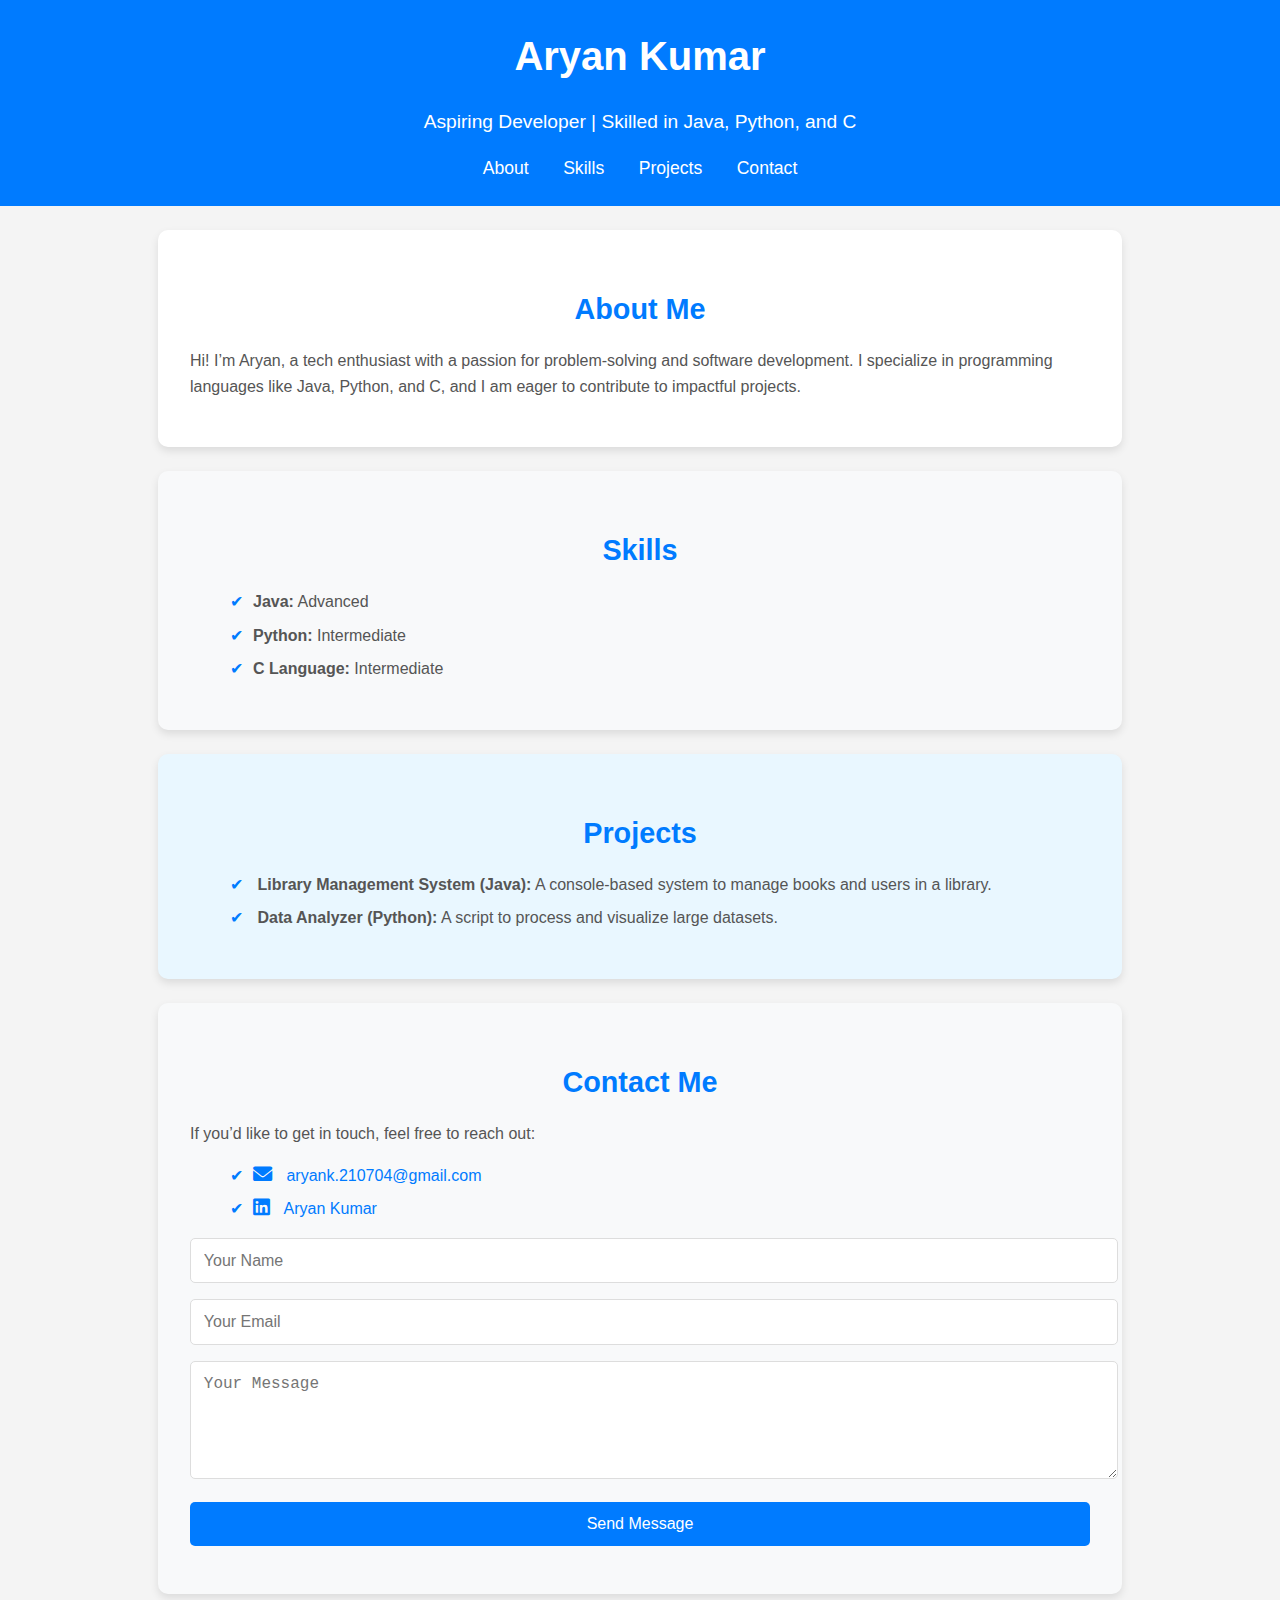
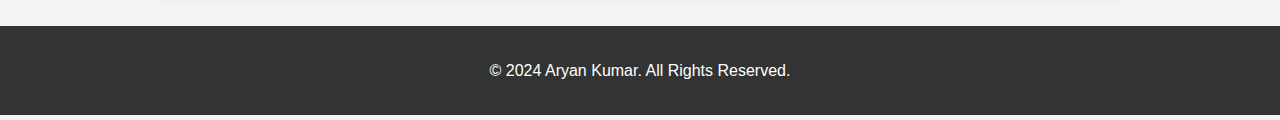
==== index.html @ 48f54dad "Add files via upload" ====
<!DOCTYPE html>
<html lang="en">
<head>
    <meta charset="UTF-8">
    <meta name="viewport" content="width=device-width, initial-scale=1.0">
    <title>Aryan Kumar - Portfolio</title>
    <link rel="stylesheet" href="https://cdnjs.cloudflare.com/ajax/libs/font-awesome/6.0.0-beta3/css/all.min.css">
    <style>
        /* Basic Reset */
        body {
            font-family: 'Arial', sans-serif;
            margin: 0;
            padding: 0;
            box-sizing: border-box;
        }

        /* Global Colors */
        :root {
            --primary-color: #007BFF;
            --secondary-color: #333;
            --background-color: #f4f4f4;
            --text-color: #555;
            --light-color: #f8f9fa;
        }

        body {
            background-color: var(--background-color);
            color: var(--text-color);
            line-height: 1.6;
        }

        header {
            background: var(--primary-color);
            color: white;
            padding: 1.5rem 0;
            text-align: center;
        }

        header h1 {
            font-size: 2.5rem;
            margin: 0;
        }

        header p {
            font-size: 1.2rem;
        }

        nav {
            margin-top: 1rem;
        }

        nav a {
            color: white;
            text-decoration: none;
            margin: 0 15px;
            font-size: 1.1rem;
            transition: color 0.3s ease;
        }

        nav a:hover {
            color: var(--light-color);
        }

        section {
            padding: 2rem;
            margin: 1.5rem auto;
            max-width: 900px;
            background: white;
            border-radius: 10px;
            box-shadow: 0 4px 8px rgba(0, 0, 0, 0.1);
        }

        h2 {
            color: var(--primary-color);
            margin-bottom: 1rem;
            text-align: center;
            font-size: 1.8rem;
        }

        p, ul {
            font-size: 1rem;
            margin-bottom: 1rem;
        }

        ul li {
            margin: 0.5rem 0;
            list-style: none;
        }

        ul li::before {
            content: "✔";
            color: var(--primary-color);
            margin-right: 10px;
        }

        a {
            color: var(--primary-color);
            text-decoration: none;
        }

        a:hover {
            text-decoration: underline;
        }

        /* Contact Section */
        .contact-form input,
        .contact-form textarea,
        .contact-form button {
            width: 100%;
            margin-bottom: 1rem;
            padding: 0.8rem;
            border: 1px solid #ddd;
            border-radius: 5px;
            font-size: 1rem;
        }

        .contact-form button {
            background: var(--primary-color);
            color: white;
            border: none;
            cursor: pointer;
            font-size: 1rem;
        }

        .contact-form button:hover {
            background: #0056b3;
        }

        footer {
            text-align: center;
            padding: 1rem;
            background: var(--secondary-color);
            color: white;
            margin-top: 2rem;
        }

        /* Section Highlights */
        #skills {
            background: var(--light-color);
        }

        #projects {
            background: #e9f7ff;
        }

        #contact {
            background: var(--light-color);
        }

        .icon {
            font-size: 1.2rem;
            margin-right: 10px;
            color: var(--primary-color);
        }
    </style>
</head>
<body>
    <header>
        <h1>Aryan Kumar</h1>
        <p>Aspiring Developer | Skilled in Java, Python, and C</p>
        <nav>
            <a href="#about">About</a>
            <a href="#skills">Skills</a>
            <a href="#projects">Projects</a>
            <a href="#contact">Contact</a>
        </nav>
    </header>

    <section id="about">
        <h2>About Me</h2>
        <p>
            Hi! I’m Aryan, a tech enthusiast with a passion for problem-solving and software development.
            I specialize in programming languages like Java, Python, and C, and I am eager to contribute to impactful projects.
        </p>
    </section>

    <section id="skills">
        <h2>Skills</h2>
        <ul>
            <li><strong>Java:</strong> Advanced</li>
            <li><strong>Python:</strong> Intermediate</li>
            <li><strong>C Language:</strong> Intermediate</li>
        </ul>
    </section>

    <section id="projects">
        <h2>Projects</h2>
        <ul>
            <li>
                <strong>Library Management System (Java):</strong> A console-based system to manage books and users in a library.
            </li>
            <li>
                <strong>Data Analyzer (Python):</strong> A script to process and visualize large datasets.
            </li>
        </ul>
    </section>

    <section id="contact">
        <h2>Contact Me</h2>
        <p>If you’d like to get in touch, feel free to reach out:</p>
        <ul>
            <li><i class="fas fa-envelope icon"></i> <a href="mailto:aryank.210704@gmail.com">aryank.210704@gmail.com</a></li>
            <li><i class="fab fa-linkedin icon"></i> <a href="https://www.linkedin.com/in/aryan-kumar-088a11299" target="_blank">Aryan Kumar</a></li>
        </ul>
        <form action="https://formspree.io/f/YOUR_FORM_ID" method="POST" class="contact-form">
            <input type="text" name="name" placeholder="Your Name" required>
            <input type="email" name="email" placeholder="Your Email" required>
            <textarea name="message" placeholder="Your Message" rows="5" required></textarea>
            <button type="submit">Send Message</button>
        </form>
    </section>

    <footer>
        <p>&copy; 2024 Aryan Kumar. All Rights Reserved.</p>
    </footer>
</body>
</html>
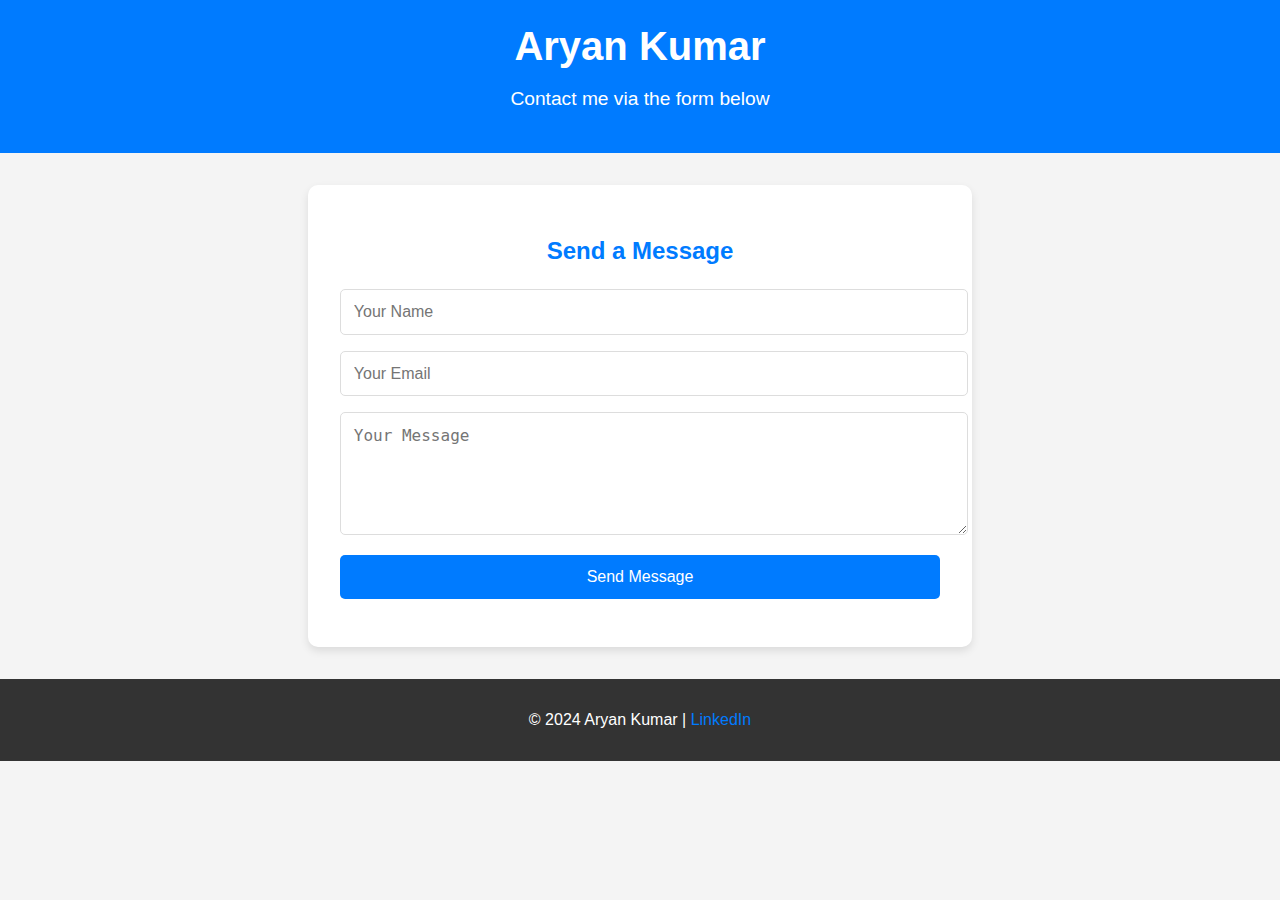
==== commit 6f7f3552: "Update index.html" ====
--- a/index.html
+++ b/index.html
@@ -3,109 +3,52 @@
 <head>
     <meta charset="UTF-8">
     <meta name="viewport" content="width=device-width, initial-scale=1.0">
-    <title>Aryan Kumar - Portfolio</title>
+    <title>Contact Aryan Kumar</title>
     <link rel="stylesheet" href="https://cdnjs.cloudflare.com/ajax/libs/font-awesome/6.0.0-beta3/css/all.min.css">
     <style>
-        /* Basic Reset */
+        /* Basic Styling */
         body {
             font-family: 'Arial', sans-serif;
             margin: 0;
             padding: 0;
-            box-sizing: border-box;
-        }
-
-        /* Global Colors */
-        :root {
-            --primary-color: #007BFF;
-            --secondary-color: #333;
-            --background-color: #f4f4f4;
-            --text-color: #555;
-            --light-color: #f8f9fa;
-        }
-
-        body {
-            background-color: var(--background-color);
-            color: var(--text-color);
-            line-height: 1.6;
+            background-color: #f4f4f4;
+            color: #333;
         }
 
         header {
-            background: var(--primary-color);
+            background-color: #007BFF;
             color: white;
+            text-align: center;
             padding: 1.5rem 0;
-            text-align: center;
         }
 
         header h1 {
+            margin: 0;
             font-size: 2.5rem;
-            margin: 0;
         }
 
         header p {
             font-size: 1.2rem;
         }
 
-        nav {
-            margin-top: 1rem;
-        }
-
-        nav a {
-            color: white;
-            text-decoration: none;
-            margin: 0 15px;
-            font-size: 1.1rem;
-            transition: color 0.3s ease;
-        }
-
-        nav a:hover {
-            color: var(--light-color);
-        }
-
-        section {
+        main {
+            max-width: 600px;
+            margin: 2rem auto;
+            background: white;
             padding: 2rem;
-            margin: 1.5rem auto;
-            max-width: 900px;
-            background: white;
             border-radius: 10px;
             box-shadow: 0 4px 8px rgba(0, 0, 0, 0.1);
         }
 
         h2 {
-            color: var(--primary-color);
-            margin-bottom: 1rem;
+            color: #007BFF;
             text-align: center;
-            font-size: 1.8rem;
+            margin-bottom: 1.5rem;
         }
 
-        p, ul {
-            font-size: 1rem;
-            margin-bottom: 1rem;
-        }
-
-        ul li {
-            margin: 0.5rem 0;
-            list-style: none;
-        }
-
-        ul li::before {
-            content: "✔";
-            color: var(--primary-color);
-            margin-right: 10px;
-        }
-
-        a {
-            color: var(--primary-color);
-            text-decoration: none;
-        }
-
-        a:hover {
-            text-decoration: underline;
-        }
-
-        /* Contact Section */
-        .contact-form input,
-        .contact-form textarea,
-        .contact-form button {
+        form input,
+        form textarea,
+        form button {
             width: 100%;
             margin-bottom: 1rem;
             padding: 0.8rem;
@@ -114,104 +57,64 @@
             font-size: 1rem;
         }
 
-        .contact-form button {
-            background: var(--primary-color);
+        form button {
+            background-color: #007BFF;
             color: white;
             border: none;
             cursor: pointer;
-            font-size: 1rem;
         }
 
-        .contact-form button:hover {
-            background: #0056b3;
+        form button:hover {
+            background-color: #0056b3;
         }
 
         footer {
             text-align: center;
             padding: 1rem;
-            background: var(--secondary-color);
+            background-color: #333;
             color: white;
             margin-top: 2rem;
         }
 
-        /* Section Highlights */
-        #skills {
-            background: var(--light-color);
+        a {
+            color: #007BFF;
+            text-decoration: none;
         }
 
-        #projects {
-            background: #e9f7ff;
-        }
-
-        #contact {
-            background: var(--light-color);
-        }
-
-        .icon {
-            font-size: 1.2rem;
-            margin-right: 10px;
-            color: var(--primary-color);
+        a:hover {
+            text-decoration: underline;
         }
     </style>
 </head>
 <body>
     <header>
         <h1>Aryan Kumar</h1>
-        <p>Aspiring Developer | Skilled in Java, Python, and C</p>
-        <nav>
-            <a href="#about">About</a>
-            <a href="#skills">Skills</a>
-            <a href="#projects">Projects</a>
-            <a href="#contact">Contact</a>
-        </nav>
+        <p>Contact me via the form below</p>
     </header>
+    <main>
+        <h2>Send a Message</h2>
+        <form action="https://formsubmit.co/aryank.210704@gmail.com" method="POST">
+            <!-- Name Field -->
+            <input type="text" name="name" placeholder="Your Name" required>
 
-    <section id="about">
-        <h2>About Me</h2>
-        <p>
-            Hi! I’m Aryan, a tech enthusiast with a passion for problem-solving and software development.
-            I specialize in programming languages like Java, Python, and C, and I am eager to contribute to impactful projects.
-        </p>
-    </section>
+            <!-- Email Field -->
+            <input type="email" name="email" placeholder="Your Email" required>
 
-    <section id="skills">
-        <h2>Skills</h2>
-        <ul>
-            <li><strong>Java:</strong> Advanced</li>
-            <li><strong>Python:</strong> Intermediate</li>
-            <li><strong>C Language:</strong> Intermediate</li>
-        </ul>
-    </section>
+            <!-- Message Field -->
+            <textarea name="message" rows="5" placeholder="Your Message" required></textarea>
 
-    <section id="projects">
-        <h2>Projects</h2>
-        <ul>
-            <li>
-                <strong>Library Management System (Java):</strong> A console-based system to manage books and users in a library.
-            </li>
-            <li>
-                <strong>Data Analyzer (Python):</strong> A script to process and visualize large datasets.
-            </li>
-        </ul>
-    </section>
+            <!-- Submit Button -->
+            <button type="submit">Send Message</button>
 
-    <section id="contact">
-        <h2>Contact Me</h2>
-        <p>If you’d like to get in touch, feel free to reach out:</p>
-        <ul>
-            <li><i class="fas fa-envelope icon"></i> <a href="mailto:aryank.210704@gmail.com">aryank.210704@gmail.com</a></li>
-            <li><i class="fab fa-linkedin icon"></i> <a href="https://www.linkedin.com/in/aryan-kumar-088a11299" target="_blank">Aryan Kumar</a></li>
-        </ul>
-        <form action="https://formspree.io/f/YOUR_FORM_ID" method="POST" class="contact-form">
-            <input type="text" name="name" placeholder="Your Name" required>
-            <input type="email" name="email" placeholder="Your Email" required>
-            <textarea name="message" placeholder="Your Message" rows="5" required></textarea>
-            <button type="submit">Send Message</button>
+            <!-- Anti-Bot Hidden Input -->
+            <input type="hidden" name="_captcha" value="false">
+
+            <!-- Redirect to Thank You Page -->
+            <input type="hidden" name="_next" value="https://yourwebsite.github.io/thank-you.html">
         </form>
-    </section>
-
+    </main>
     <footer>
-        <p>&copy; 2024 Aryan Kumar. All Rights Reserved.</p>
+        <p>&copy; 2024 Aryan Kumar | <a href="https://www.linkedin.com/in/aryan-kumar-088a11299" target="_blank">LinkedIn</a></p>
     </footer>
 </body>
 </html>
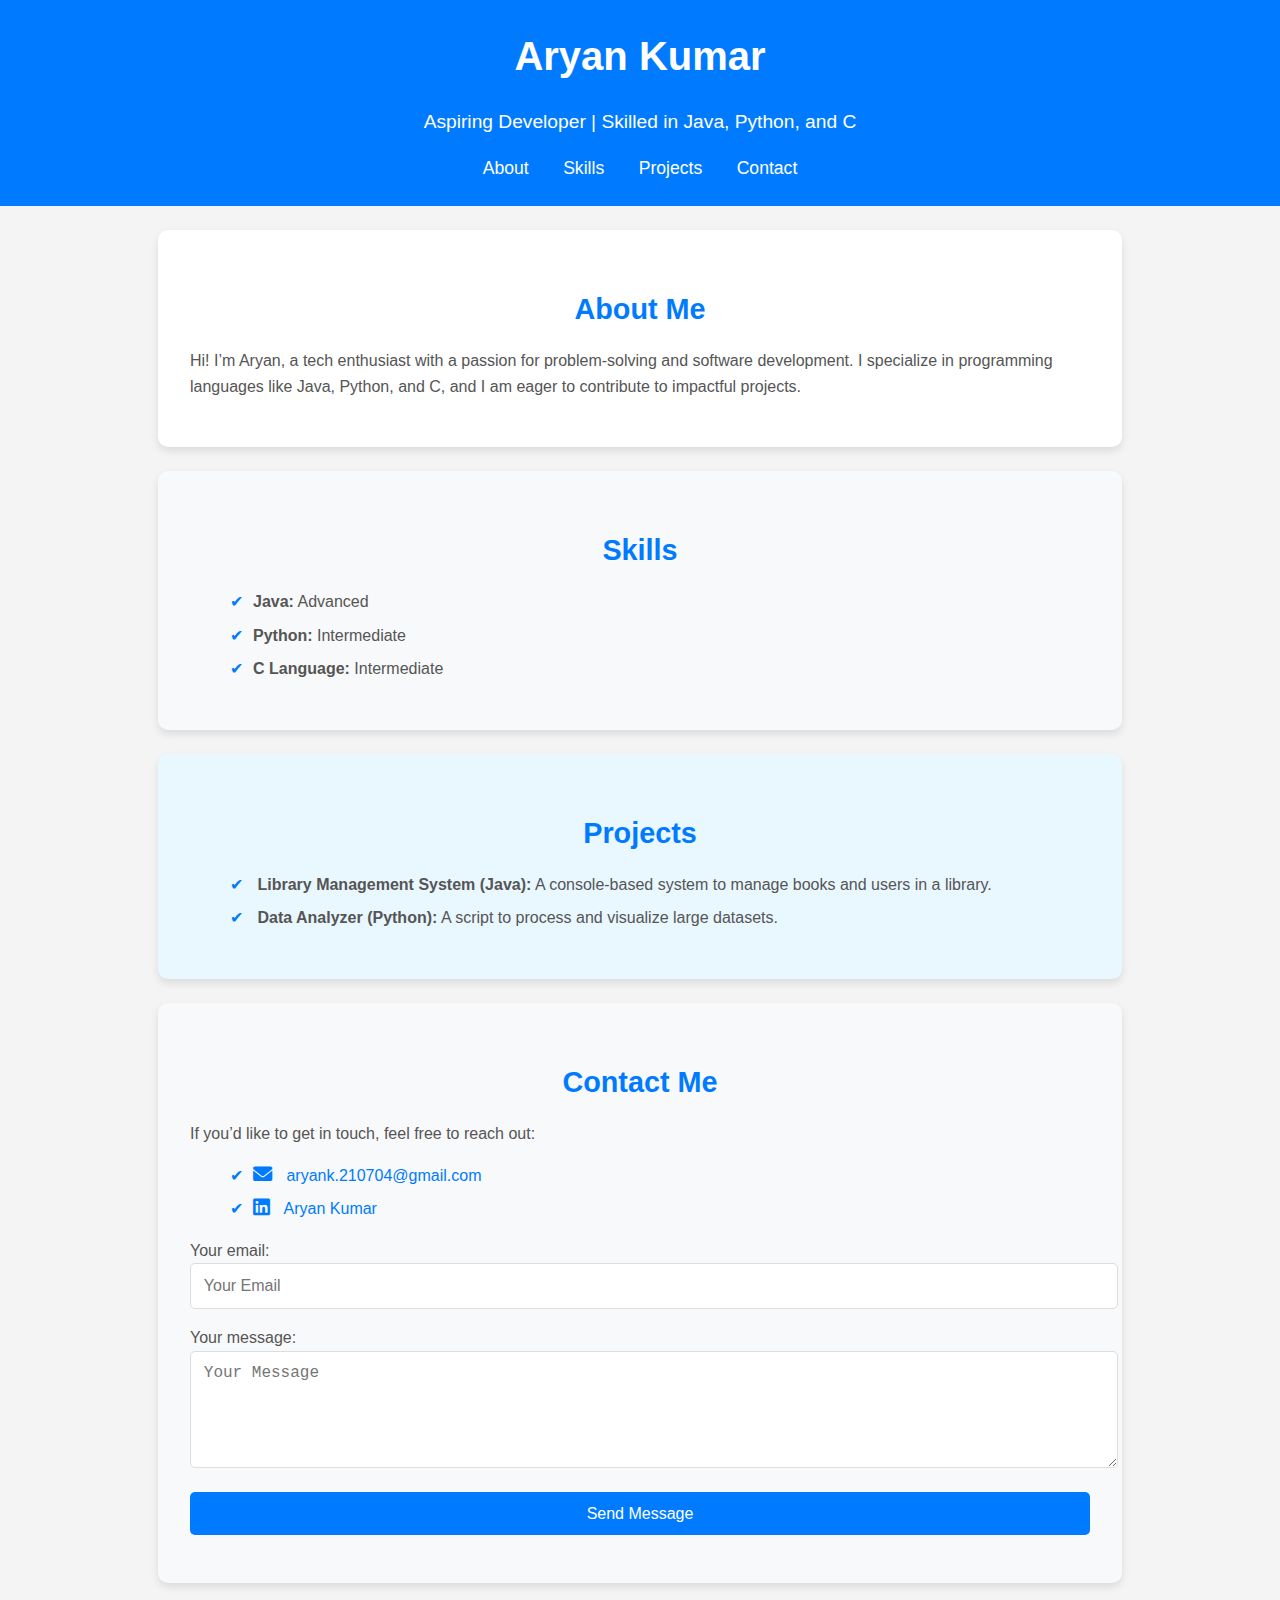
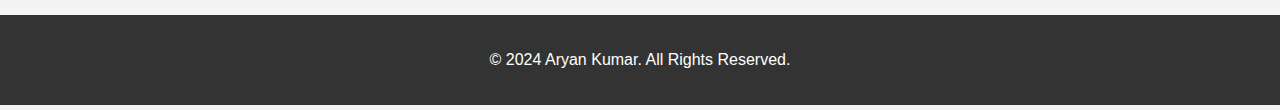
==== commit 80e400a5: "Update index.html" ====
--- a/index.html
+++ b/index.html
@@ -3,52 +3,109 @@
 <head>
     <meta charset="UTF-8">
     <meta name="viewport" content="width=device-width, initial-scale=1.0">
-    <title>Contact Aryan Kumar</title>
+    <title>Aryan Kumar - Portfolio</title>
     <link rel="stylesheet" href="https://cdnjs.cloudflare.com/ajax/libs/font-awesome/6.0.0-beta3/css/all.min.css">
     <style>
-        /* Basic Styling */
+        /* Basic Reset */
         body {
             font-family: 'Arial', sans-serif;
             margin: 0;
             padding: 0;
-            background-color: #f4f4f4;
-            color: #333;
+            box-sizing: border-box;
+        }
+
+        /* Global Colors */
+        :root {
+            --primary-color: #007BFF;
+            --secondary-color: #333;
+            --background-color: #f4f4f4;
+            --text-color: #555;
+            --light-color: #f8f9fa;
+        }
+
+        body {
+            background-color: var(--background-color);
+            color: var(--text-color);
+            line-height: 1.6;
         }
 
         header {
-            background-color: #007BFF;
-            color: white;
+            background: var(--primary-color);
+            color: white;
+            padding: 1.5rem 0;
             text-align: center;
-            padding: 1.5rem 0;
         }
 
         header h1 {
+            font-size: 2.5rem;
             margin: 0;
-            font-size: 2.5rem;
         }
 
         header p {
             font-size: 1.2rem;
         }
 
-        main {
-            max-width: 600px;
-            margin: 2rem auto;
+        nav {
+            margin-top: 1rem;
+        }
+
+        nav a {
+            color: white;
+            text-decoration: none;
+            margin: 0 15px;
+            font-size: 1.1rem;
+            transition: color 0.3s ease;
+        }
+
+        nav a:hover {
+            color: var(--light-color);
+        }
+
+        section {
+            padding: 2rem;
+            margin: 1.5rem auto;
+            max-width: 900px;
             background: white;
-            padding: 2rem;
             border-radius: 10px;
             box-shadow: 0 4px 8px rgba(0, 0, 0, 0.1);
         }
 
         h2 {
-            color: #007BFF;
+            color: var(--primary-color);
+            margin-bottom: 1rem;
             text-align: center;
-            margin-bottom: 1.5rem;
-        }
-
-        form input,
-        form textarea,
-        form button {
+            font-size: 1.8rem;
+        }
+
+        p, ul {
+            font-size: 1rem;
+            margin-bottom: 1rem;
+        }
+
+        ul li {
+            margin: 0.5rem 0;
+            list-style: none;
+        }
+
+        ul li::before {
+            content: "✔";
+            color: var(--primary-color);
+            margin-right: 10px;
+        }
+
+        a {
+            color: var(--primary-color);
+            text-decoration: none;
+        }
+
+        a:hover {
+            text-decoration: underline;
+        }
+
+        /* Contact Section */
+        .contact-form input,
+        .contact-form textarea,
+        .contact-form button {
             width: 100%;
             margin-bottom: 1rem;
             padding: 0.8rem;
@@ -57,64 +114,109 @@
             font-size: 1rem;
         }
 
-        form button {
-            background-color: #007BFF;
+        .contact-form button {
+            background: var(--primary-color);
             color: white;
             border: none;
             cursor: pointer;
-        }
-
-        form button:hover {
-            background-color: #0056b3;
+            font-size: 1rem;
+        }
+
+        .contact-form button:hover {
+            background: #0056b3;
         }
 
         footer {
             text-align: center;
             padding: 1rem;
-            background-color: #333;
+            background: var(--secondary-color);
             color: white;
             margin-top: 2rem;
         }
 
-        a {
-            color: #007BFF;
-            text-decoration: none;
-        }
-
-        a:hover {
-            text-decoration: underline;
+        /* Section Highlights */
+        #skills {
+            background: var(--light-color);
+        }
+
+        #projects {
+            background: #e9f7ff;
+        }
+
+        #contact {
+            background: var(--light-color);
+        }
+
+        .icon {
+            font-size: 1.2rem;
+            margin-right: 10px;
+            color: var(--primary-color);
         }
     </style>
 </head>
 <body>
     <header>
         <h1>Aryan Kumar</h1>
-        <p>Contact me via the form below</p>
+        <p>Aspiring Developer | Skilled in Java, Python, and C</p>
+        <nav>
+            <a href="#about">About</a>
+            <a href="#skills">Skills</a>
+            <a href="#projects">Projects</a>
+            <a href="#contact">Contact</a>
+        </nav>
     </header>
-    <main>
-        <h2>Send a Message</h2>
-        <form action="https://formsubmit.co/aryank.210704@gmail.com" method="POST">
-            <!-- Name Field -->
-            <input type="text" name="name" placeholder="Your Name" required>
-
-            <!-- Email Field -->
-            <input type="email" name="email" placeholder="Your Email" required>
-
-            <!-- Message Field -->
-            <textarea name="message" rows="5" placeholder="Your Message" required></textarea>
-
-            <!-- Submit Button -->
+
+    <section id="about">
+        <h2>About Me</h2>
+        <p>
+            Hi! I’m Aryan, a tech enthusiast with a passion for problem-solving and software development.
+            I specialize in programming languages like Java, Python, and C, and I am eager to contribute to impactful projects.
+        </p>
+    </section>
+
+    <section id="skills">
+        <h2>Skills</h2>
+        <ul>
+            <li><strong>Java:</strong> Advanced</li>
+            <li><strong>Python:</strong> Intermediate</li>
+            <li><strong>C Language:</strong> Intermediate</li>
+        </ul>
+    </section>
+
+    <section id="projects">
+        <h2>Projects</h2>
+        <ul>
+            <li>
+                <strong>Library Management System (Java):</strong> A console-based system to manage books and users in a library.
+            </li>
+            <li>
+                <strong>Data Analyzer (Python):</strong> A script to process and visualize large datasets.
+            </li>
+        </ul>
+    </section>
+
+    <section id="contact">
+        <h2>Contact Me</h2>
+        <p>If you’d like to get in touch, feel free to reach out:</p>
+        <ul>
+            <li><i class="fas fa-envelope icon"></i> <a href="mailto:aryank.210704@gmail.com">aryank.210704@gmail.com</a></li>
+            <li><i class="fab fa-linkedin icon"></i> <a href="https://www.linkedin.com/in/aryan-kumar-088a11299" target="_blank">Aryan Kumar</a></li>
+        </ul>
+        <form action="https://formspree.io/f/xpwzlrzr" method="POST" class="contact-form">
+            <label>
+                Your email:
+                <input type="email" name="email" placeholder="Your Email" required>
+            </label>
+            <label>
+                Your message:
+                <textarea name="message" placeholder="Your Message" rows="5" required></textarea>
+            </label>
             <button type="submit">Send Message</button>
-
-            <!-- Anti-Bot Hidden Input -->
-            <input type="hidden" name="_captcha" value="false">
-
-            <!-- Redirect to Thank You Page -->
-            <input type="hidden" name="_next" value="https://yourwebsite.github.io/thank-you.html">
         </form>
-    </main>
+    </section>
+
     <footer>
-        <p>&copy; 2024 Aryan Kumar | <a href="https://www.linkedin.com/in/aryan-kumar-088a11299" target="_blank">LinkedIn</a></p>
+        <p>&copy; 2024 Aryan Kumar. All Rights Reserved.</p>
     </footer>
 </body>
 </html>
